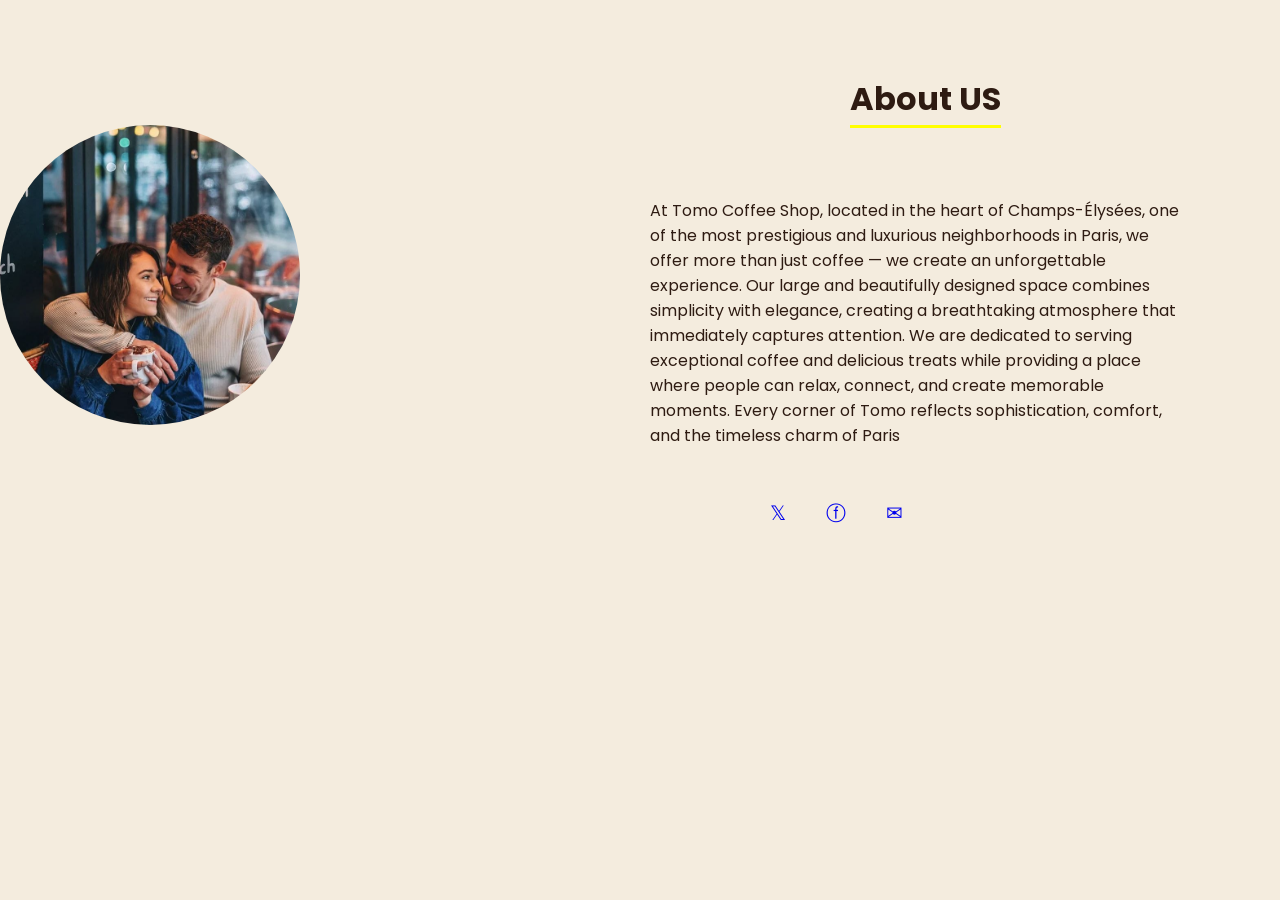
==== ABOUT.html @ e4f064cf "Add files via upload" ====
<!DOCTYPE html>
<html lang="en">
<head>
    <meta charset="UTF-8">
    <meta name="viewport" content="width=device-width, initial-scale=1.0">
    <title>About US</title>
    <link rel="stylesheet" href="style.css">

</head>
<body class="page2">
    <div class="letous">
        <div class="aboutt"><br><br><br><br><br>
        <img src="coupl.jpg" alt="picture in Tomo">
    </div>
    <div class="middle">
            <br><br><br>
        <h1>About US</h1><br><br><br><br>
    <p>At Tomo Coffee Shop, located in the heart of Champs-Élysées, one of the most prestigious and luxurious neighborhoods in Paris, we offer more than just coffee — we create an unforgettable experience. Our large and beautifully designed space combines simplicity with elegance, creating a breathtaking atmosphere that immediately captures attention. We are dedicated to serving exceptional coffee and delicious treats while providing a place where people can relax, connect, and create memorable moments. Every corner of Tomo reflects sophistication, comfort, and the timeless charm of Paris</p>
    <br> <br>
    <div class="reseau">
        <a href="https://www.instagram.com/tomo_coffee_brunch_bakery?igsh=MTQycHU3dm1lOThiMg==">𝕏</a>
        <a href="https://www.facebook.com/share/1BWQtA2WrC/">ⓕ</a>
        <a href="mailto:zoubabelhoul858@gmail.com">✉︎</a>
     </div>
    
    
    </div>

    </div>
    
    
</body>
</html>
---- style.css ----
@import url('https://fonts.googleapis.com/css2?family=Miniver&family=Poppins:ital,wght@0,400;0,500;0,600;0,700;1,500&display=swap');
*{
    margin: 0;
    padding: 0;
    box-sizing: border-box;
    font-family: "Poppins", sans-serif;

     
}
.page1{
    background-image: linear-gradient(rgba(0,0,0,0.5),rgba(0,0,0,0.5)), url(COFFEESHOP.jpg);
    background-size: cover;

}
header .navbar{
    display: flex;
    padding: 20px;
    align-items: center;
    justify-content: space-between;
}
.navbar .nav_logo .logo_text{
    color: white;
   
}
.nav_menu{
    display: flex;
    gap: 30px;
    text-decoration: none;
}

.navbar .nav_menu .nav_link{
    color: white;
    
}
.navbar a{
    text-decoration: none;
}
.nav_item{
    margin-right: 30px;
}
.nav_link{
    padding: 8px 16px;
    border-radius: 8px;
    transition: background-color 0.3s ease;
}
.nav_link:hover{
    background-color: #5c2e1e;
    color: #fff;
}
.hero_section{
    display: flex;
    align-items: center;
    padding: 0 60px;
    min-height: 80vh;
}
.hero_details{
    text-align: left;
    max-width: 500px;
    color: white;
}
.title{
    color: #e6943c;
    font-style: italic;
}
.subtitle{
    color: #fff;
}
.description{
    color: #fff;
}

.buttons {
  display: flex;
  flex-direction: row;
  align-items: center;
  gap: 25px;
  margin-top: 30px;
  width: 100%;
}

.order_now,
.contact_us {
  display: inline-flex;
  align-items: center;
  justify-content: center;
  padding: 14px 28px;
  border-radius: 30px;
  text-decoration: none;
  white-space: nowrap;
  flex: 0 0 auto;
}

.order_now {
  background-color: #5c2e1e;
  color: #fff;
  margin-right: 25px;
}

.contact_us {
  background-color: transparent;
  color: #fff;
  border: 2px solid #fff;
}
.contact_us:hover{
    background-color: #5c2e1e;
}

.middle {
  width: 700px;        /* ou ce que tu veux */
  margin-left: 350px;   /* pousse à droite */
  margin-right: 100px;  /* petit espace du bord */
 

}
h1{
    margin-left: 200px;   
   position: relative;
  display: inline-block;
}

h1::after {
  content: "";
  position: absolute;
  left: 0;
  bottom: -5px;
  width: 100%;
  height: 3px;
  background: yellow;
}
.reseau{
    margin-left: 100px;
    display: flex;
     
}
.reseau a {
    font-size: 20px;
  margin: 0 20px;
  display: inline-block;
  text-decoration: none;
}
.reseau a:hover{
    color: black;
}


.aboutt img {
  width: 300px;
  height: 300px;
  border-radius: 50%;
  object-fit: cover;
 
}
.letous {
  display: flex;
  flex-direction: row;
  
}
.page44{
    background-color: antiquewhite;
}
.page4 {
  display: flex;
  justify-content: space-between;
  bottom: 800px;
  margin-top: 200px;
  
}

ul.ma {
  list-style: none;
}

ul.ma li {
  display: flex;
  align-items: center;
  gap: 10px;
}

.client {
  display: flex;
  flex-direction: column;
}
input{
    padding: 10px 12px;
    font-size: 16px;
    border: 2px solid brown;
    border-radius: 5px;
}
textarea{
    font-size: 16px;
    border: 2px solid #5c2e1e;
    border-radius: 5px;}
    button{
        
        border: 2px solid #5c2e1e;
        border-radius: 5px;
    }
    button:hover{
        color: #5c2e1e;
    }
   .h1{
    margin-left: 600px;
   }
   /* ============ TOKENS ============ */
:root {
  --cream: #F4ECDE;
  --cream-card: #EFE3CC;
  --espresso: #2E1B12;
  --rust: #B0652B;
  --rust-light: #C9824F;
  --line: #C9A876;

  --font-display: "Fraunces", serif;
  --font-body: "Karla", sans-serif;
}

* { box-sizing: border-box; }

body {
  margin: 0;
  background: var(--cream);
  font-family: var(--font-body);
  color: var(--espresso);
}

/* ============ HEADER ============ */
.menu-header {
  display: flex;
  align-items: center;
  justify-content: center;
  gap: 18px;
  padding: 48px 24px 8px;
}

.menu-header h1 {
  font-family: var(--font-display);
  font-weight: 900;
  font-size: clamp(2.4rem, 6vw, 3.6rem);
  letter-spacing: 0.06em;
  margin: 0;
}

.bean {
  color: var(--rust);
  font-size: 1.2rem;
}

/* ============ CATEGORY TITLE ============ */
.category {
  padding: 24px 0 56px;
}

.category-title {
  display: flex;
  align-items: center;
  justify-content: center;
  gap: 10px;
  margin-bottom: 28px;
}

.category-title h2 {
  font-family: var(--font-display);
  font-weight: 700;
  font-size: clamp(1.6rem, 4vw, 2.1rem);
  letter-spacing: 0.03em;
  margin: 0;
  position: relative;
  padding: 0 18px;
}

.category-title h2::before,
.category-title h2::after {
  content: "";
  position: absolute;
  top: 50%;
  width: 90px;
  height: 1px;
  background: var(--line);
}

.category-title h2::before { right: 100%; }
.category-title h2::after  { left: 100%; }

.cup-icon { font-size: 1.4rem; }

/* ============ CAROUSEL ============ */
.carousel {
  position: relative;
  max-width: 1100px;
  margin: 0 auto;
  padding: 0 64px;
}

.carousel-viewport {
  overflow: hidden;
}

.carousel-track {
  display: flex;
  list-style: none;
  margin: 0;
  padding: 0;
  gap: 24px;
  transition: transform 0.4s ease;
  touch-action: pan-y;
  cursor: grab;
}

.carousel-track:active {
  cursor: grabbing;
}

.card {
  flex: 0 0 calc((100% - 48px) / 3);
  background: var(--cream-card);
  border-radius: 10px;
  overflow: hidden;
  box-shadow: 0 4px 14px rgba(46, 27, 18, 0.08);
}

.card-photo {
  aspect-ratio: 1 / 1;
  overflow: hidden;
}

.card-photo img {
  width: 100%;
  height: 100%;
  object-fit: cover;
  display: block;
  user-select: none;
  -webkit-user-drag: none;
}

.card-name {
  font-family: var(--font-display);
  font-weight: 700;
  font-size: 1.15rem;
  text-align: center;
  margin: 16px 0 4px;
}

.card-price {
  text-align: center;
  font-size: 1rem;
  color: var(--rust);
  font-weight: 500;
  margin: 0 0 18px;
}

/* ============ ARROWS ============ */
.arrow {
  position: absolute;
  top: 50%;
  transform: translateY(-50%);
  width: 44px;
  height: 44px;
  border-radius: 50%;
  border: 1px solid var(--line);
  background: var(--cream);
  color: var(--rust);
  font-size: 1.2rem;
  cursor: pointer;
  display: flex;
  align-items: center;
  justify-content: center;
  transition: background 0.2s ease, color 0.2s ease;
  z-index: 2;
}

.arrow:hover {
  background: var(--rust);
  color: var(--cream);
}

.arrow:focus-visible {
  outline: 2px solid var(--rust);
  outline-offset: 2px;
}

.arrow:disabled {
  opacity: 0.35;
  cursor: default;
}

.arrow:disabled:hover {
  background: var(--cream);
  color: var(--rust);
}

.arrow-left { left: 0; }
.arrow-right { right: 0; }

/* ============ DOTS ============ */
.dots {
  display: flex;
  justify-content: center;
  gap: 8px;
  margin-top: 24px;
}

.dot {
  width: 8px;
  height: 8px;
  border-radius: 50%;
  background: var(--line);
  border: none;
  cursor: pointer;
  padding: 0;
}

.dot[aria-current="true"] {
  background: var(--rust);
}

/* ============ RESPONSIVE ============ */
@media (max-width: 860px) {
  .card { flex: 0 0 calc((100% - 24px) / 2); }
  .carousel { padding: 0 48px; }
}

@media (max-width: 560px) {
  .card { flex: 0 0 100%; }
  .carousel { padding: 0 40px; }
  .arrow { width: 36px; height: 36px; font-size: 1rem; }
}

@media (prefers-reduced-motion: reduce) {
  .carousel-track { transition: none; }
}
.tomo-order{
  --tomo-cream:#f7f1e8;
  --tomo-brown-dark:#3b241a;
  --tomo-brown:#5a3a28;
  --tomo-accent:#a87c52;
  --tomo-border:#e6dccb;
  --tomo-card-bg:#ffffff;

  font-family: 'Segoe UI', Arial, sans-serif;
  background:var(--tomo-cream);
  color:var(--tomo-brown-dark);
  padding:40px 20px;
}
.tomo-order *{box-sizing:border-box;}

.tomo-container{
  max-width:1100px;
  margin:0 auto;
}

/* Header */
.tomo-header{
  text-align:center;
  margin-bottom:40px;
}
.tomo-icon-circle{
  font-size:24px;
  color:var(--tomo-accent);
  margin-bottom:10px;
}
.tomo-order h1{
  font-size:48px;
  letter-spacing:2px;
  margin:0;
  color:var(--tomo-brown-dark);
}
.tomo-divider{
  display:flex;
  align-items:center;
  justify-content:center;
  gap:10px;
  margin:15px 0;
}
.tomo-divider span{
  width:40px;
  height:1px;
  background:var(--tomo-accent);
}
.tomo-divider .tomo-dot{
  width:8px;height:8px;border-radius:50%;
  background:var(--tomo-accent);
}
.tomo-header p{
  color:#7a6a5c;
  font-size:15px;
}

/* Layout */
.tomo-main-grid{
  display:grid;
  grid-template-columns: 2fr 1fr;
  gap:30px;
}
@media (max-width:800px){
  .tomo-main-grid{grid-template-columns:1fr;}
}

.tomo-section-title{
  font-size:13px;
  letter-spacing:1px;
  font-weight:700;
  margin-bottom:15px;
}

/* Tabs */
.tomo-tabs{
  display:flex;
  border-radius:10px;
  overflow:hidden;
  margin-bottom:30px;
  border:1px solid var(--tomo-border);
}
.tomo-tab{
  flex:1;
  display:flex;
  align-items:center;
  justify-content:center;
  gap:8px;
  padding:16px;
  font-weight:600;
  font-size:14px;
  letter-spacing:0.5px;
  cursor:pointer;
  background:var(--tomo-cream);
  color:var(--tomo-brown-dark);
}
.tomo-tab.tomo-active{
  background:var(--tomo-brown-dark);
  color:#fff;
}

/* Category headings */
.tomo-category{
  font-size:20px;
  font-weight:700;
  margin:30px 0 15px;
}
.tomo-category::after{
  content:"";
  display:block;
  width:30px;
  height:2px;
  background:var(--tomo-accent);
  margin-top:6px;
}

/* Item card */
.tomo-item{
  display:flex;
  align-items:center;
  gap:18px;
  background:var(--tomo-card-bg);
  border-radius:14px;
  padding:14px 18px;
  margin-bottom:14px;
  box-shadow:0 1px 4px rgba(0,0,0,0.04);
  cursor:pointer;
}
.tomo-item img{
  width:64px;
  height:64px;
  border-radius:10px;
  object-fit:cover;
  flex-shrink:0;
}
.tomo-item-info{
  flex:1;
}
.tomo-item-info h3{
  margin:0 0 4px;
  font-size:16px;
}
.tomo-item-info p{
  margin:0;
  font-size:13px;
  color:#8a7a6c;
}
.tomo-item-price{
  font-weight:700;
  font-size:15px;
  margin-right:14px;
  white-space:nowrap;
}
.tomo-radio{
  width:20px;
  height:20px;
  border-radius:50%;
  border:2px solid #ccc;
  flex-shrink:0;
  cursor:pointer;
}
.tomo-radio.tomo-selected{
  border-color:var(--tomo-brown-dark);
  background:radial-gradient(circle, var(--tomo-brown-dark) 40%, transparent 41%);
}

/* Sidebar */
.tomo-sidebar{
  background:#f3ece1;
  border-radius:16px;
  padding:28px;
  height:fit-content;
  position:sticky;
  top:30px;
}
.tomo-sidebar h2{
  font-size:16px;
  letter-spacing:0.5px;
  margin:0 0 16px;
}
.tomo-sidebar label{
  display:block;
  font-size:13px;
  color:#6a5b4d;
  margin-bottom:10px;
}
.tomo-order textarea{
  width:100%;
  min-height:120px;
  border:1px solid var(--tomo-border);
  border-radius:10px;
  padding:14px;
  font-family:inherit;
  font-size:14px;
  resize:vertical;
  background:#fff;
}
.tomo-char-row{
  display:flex;
  justify-content:space-between;
  font-size:12px;
  color:#9a8c7c;
  margin:8px 0 20px;
}
.tomo-order-btn{
  width:100%;
  background:var(--tomo-brown-dark);
  color:#fff;
  border:none;
  border-radius:10px;
  padding:16px;
  font-size:15px;
  font-weight:700;
  letter-spacing:0.5px;
  cursor:pointer;
  display:flex;
  align-items:center;
  justify-content:center;
  gap:10px;
}
.tomo-order-btn:hover{
  background:#2a1810;
}

.tomo-footer{
  text-align:center;
  margin-top:50px;
}
.tomo-footer .tomo-divider{
  margin-bottom:15px;
}
.tomo-footer p{
  color:#9a8c7c;
  font-size:14px;
}
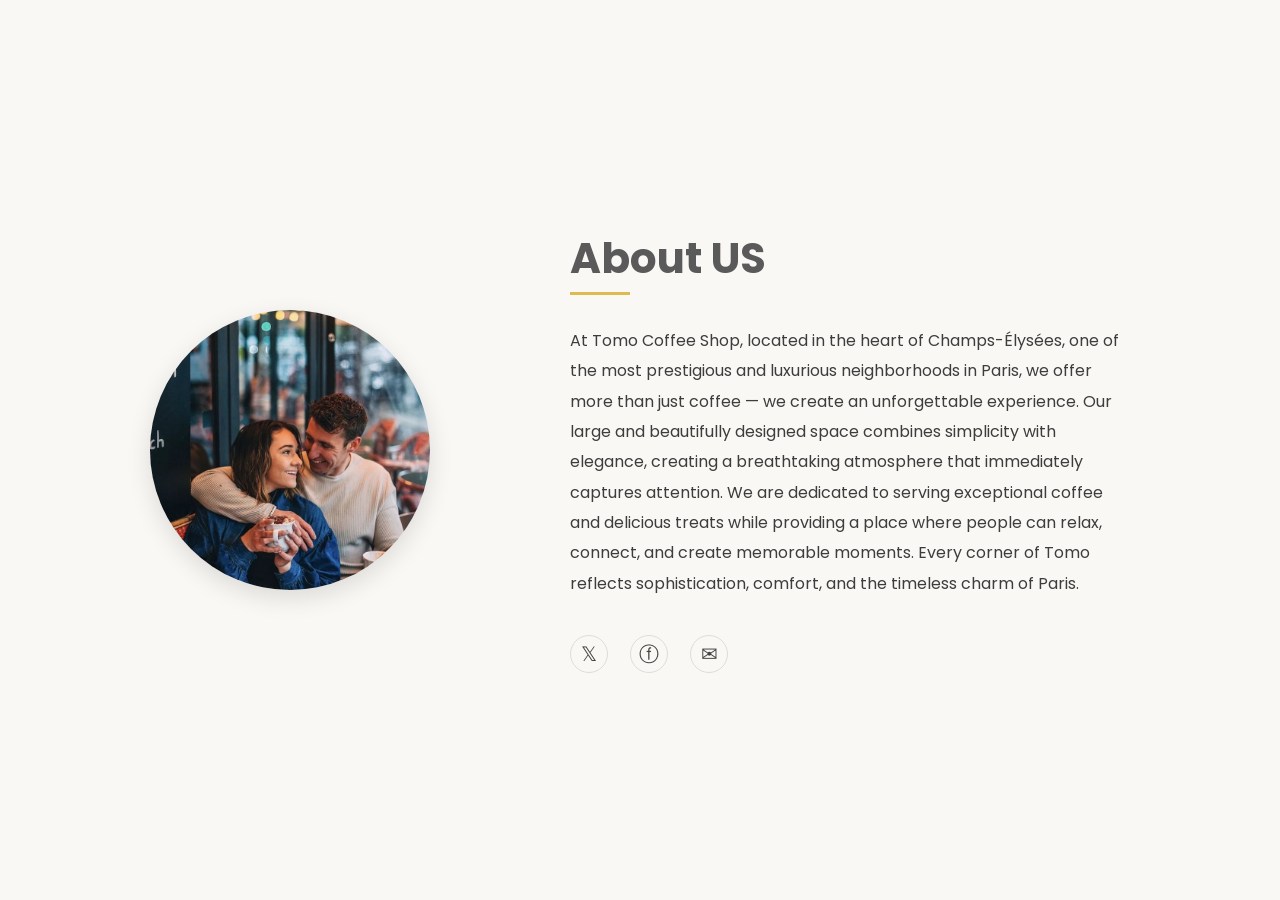
==== commit ba4512b6: "Update ABOUT.html" ====
--- a/ABOUT.html
+++ b/ABOUT.html
@@ -1,33 +1,41 @@
 <!DOCTYPE html>
 <html lang="en">
 <head>
-    <meta charset="UTF-8">
-    <meta name="viewport" content="width=device-width, initial-scale=1.0">
-    <title>About US</title>
-    <link rel="stylesheet" href="style.css">
+<meta charset="UTF-8">
+<meta name="viewport" content="width=device-width, initial-scale=1.0">
+<title>About US</title>
+<link rel="stylesheet" href="style.css">
+</head>
+<body class="about-page">
 
-</head>
-<body class="page2">
-    <div class="letous">
-        <div class="aboutt"><br><br><br><br><br>
-        <img src="coupl.jpg" alt="picture in Tomo">
-    </div>
-    <div class="middle">
-            <br><br><br>
-        <h1>About US</h1><br><br><br><br>
-    <p>At Tomo Coffee Shop, located in the heart of Champs-Élysées, one of the most prestigious and luxurious neighborhoods in Paris, we offer more than just coffee — we create an unforgettable experience. Our large and beautifully designed space combines simplicity with elegance, creating a breathtaking atmosphere that immediately captures attention. We are dedicated to serving exceptional coffee and delicious treats while providing a place where people can relax, connect, and create memorable moments. Every corner of Tomo reflects sophistication, comfort, and the timeless charm of Paris</p>
-    <br> <br>
-    <div class="reseau">
-        <a href="https://www.instagram.com/tomo_coffee_brunch_bakery?igsh=MTQycHU3dm1lOThiMg==">𝕏</a>
-        <a href="https://www.facebook.com/share/1BWQtA2WrC/">ⓕ</a>
-        <a href="mailto:zoubabelhoul858@gmail.com">✉︎</a>
-     </div>
-    
-    
+    <div class="about-container">
+
+        <div class="about-photo">
+            <img src="coupl.jpg" alt="Tomo Coffee Shop couple">
+        </div>
+
+        <div class="about-text">
+            <h1>About US</h1>
+            <p>
+                At Tomo Coffee Shop, located in the heart of Champs-Élysées, one of the
+                most prestigious and luxurious neighborhoods in Paris, we offer more than
+                just coffee — we create an unforgettable experience. Our large and
+                beautifully designed space combines simplicity with elegance, creating a
+                breathtaking atmosphere that immediately captures attention. We are
+                dedicated to serving exceptional coffee and delicious treats while providing
+                a place where people can relax, connect, and create memorable moments.
+                Every corner of Tomo reflects sophistication, comfort, and the timeless
+                charm of Paris.
+            </p>
+
+            <div class="about-socials">
+                <a href="https://www.instagram.com/tomo_coffee_brunch_bakery?igsh=MTQycHU3dm1lOThiMg==" target="_blank" aria-label="Instagram">𝕏</a>
+                <a href="https://www.facebook.com/share/1BnE94iN6t/" aria-label="Info">ⓕ</a>
+                <a href="mailto:zoubabelhoul858@gmail.com" aria-label="Email">✉︎</a>
+            </div>
+        </div>
+
     </div>
 
-    </div>
-    
-    
 </body>
-</html>+</html>
--- a/style.css
+++ b/style.css
@@ -127,77 +127,13 @@
   height: 3px;
   background: yellow;
 }
-.reseau{
-    margin-left: 100px;
-    display: flex;
-     
-}
-.reseau a {
-    font-size: 20px;
-  margin: 0 20px;
-  display: inline-block;
-  text-decoration: none;
-}
-.reseau a:hover{
-    color: black;
-}
-
-
-.aboutt img {
-  width: 300px;
-  height: 300px;
-  border-radius: 50%;
-  object-fit: cover;
- 
-}
+
 .letous {
   display: flex;
   flex-direction: row;
   
 }
-.page44{
-    background-color: antiquewhite;
-}
-.page4 {
-  display: flex;
-  justify-content: space-between;
-  bottom: 800px;
-  margin-top: 200px;
-  
-}
-
-ul.ma {
-  list-style: none;
-}
-
-ul.ma li {
-  display: flex;
-  align-items: center;
-  gap: 10px;
-}
-
-.client {
-  display: flex;
-  flex-direction: column;
-}
-input{
-    padding: 10px 12px;
-    font-size: 16px;
-    border: 2px solid brown;
-    border-radius: 5px;
-}
-textarea{
-    font-size: 16px;
-    border: 2px solid #5c2e1e;
-    border-radius: 5px;}
-    button{
-        
-        border: 2px solid #5c2e1e;
-        border-radius: 5px;
-    }
-    button:hover{
-        color: #5c2e1e;
-    }
+
    .h1{
     margin-left: 600px;
    }
@@ -662,4 +598,281 @@
 .tomo-footer p{
   color:#9a8c7c;
   font-size:14px;
-}+}
+
+.about-page{
+    margin:0;
+    font-family:'Segoe UI', Arial, sans-serif;
+    background:#faf8f5;
+    min-height:100vh;
+    display:flex;
+    align-items:center;
+}
+
+.about-container{
+    display:flex;
+    align-items:center;
+    justify-content:center;
+    gap:140px;
+    max-width:1200px;
+    margin:0 auto;
+    padding:60px 40px;
+    width:100%;
+}
+
+/* Photo ronde à gauche */
+.about-photo{
+    flex-shrink:0;
+    width:280px;
+    height:280px;
+    border-radius:50%;
+    overflow:hidden;
+    box-shadow:0 8px 24px rgba(0,0,0,0.12);
+}
+.about-photo img{
+    width:100%;
+    height:100%;
+    object-fit:cover;
+    display:block;
+}
+
+/* Texte à droite */
+.about-text{
+    flex:1;
+    max-width:560px;
+}
+.about-text h1{
+    font-size:42px;
+    font-weight:700;
+    color:#5a5a5a;
+    margin:0 0 6px;
+    position:relative;
+    display:inline-block;
+}
+.about-text h1::after{
+    content:"";
+    display:block;
+    width:60px;
+    height:3px;
+    background:#e0b94f;
+    margin-top:10px;
+}
+.about-text p{
+    margin-top:30px;
+    font-size:16px;
+    line-height:1.9;
+    color:#3d3d3d;
+}
+
+/* Icônes réseaux sociaux */
+.about-socials{
+    display:flex;
+    gap:22px;
+    margin-top:36px;
+    font-size:20px;
+}
+.about-socials a{
+    color:#444;
+    text-decoration:none;
+    display:flex;
+    align-items:center;
+    justify-content:center;
+    width:38px;
+    height:38px;
+    border-radius:50%;
+    border:1px solid #ddd;
+    transition:all 0.2s ease;
+}
+.about-socials a:hover{
+    background:#5a5a5a;
+    color:#fff;
+    border-color:#5a5a5a;
+}
+
+/* ===== TABLET ===== */
+@media (max-width: 900px){
+    .about-container{
+        flex-direction:column;
+        text-align:center;
+        gap:40px;
+        padding:50px 30px;
+    }
+    .about-photo{
+        width:220px;
+        height:220px;
+    }
+    .about-text h1{
+        font-size:36px;
+    }
+    .about-text h1::after{
+        margin:10px auto 0;
+    }
+    .about-socials{
+        justify-content:center;
+    }
+}
+
+/* ===== MOBILE ===== */
+@media (max-width: 500px){
+    .about-container{
+        padding:40px 20px;
+        gap:30px;
+    }
+    .about-photo{
+        width:160px;
+        height:160px;
+    }
+    .about-text h1{
+        font-size:28px;
+    }
+    .about-text p{
+        font-size:14px;
+        line-height:1.7;
+        margin-top:20px;
+    }
+    .about-socials{
+        gap:16px;
+        margin-top:24px;
+    }
+    .about-socials a{
+        width:34px;
+        height:34px;
+        font-size:17px;
+    }
+}
+.contact-page{
+    margin:0;
+    font-family:'Segoe UI', Arial, sans-serif;
+    background:#f7f1e8;
+    min-height:100vh;
+    padding:60px 40px;
+}
+
+.contact-title{
+    text-align:center;
+    font-size:42px;
+    font-weight:700;
+    color:#3b241a;
+    margin:0 0 8px;
+    position:relative;
+}
+.contact-title::after{
+    content:"";
+    display:block;
+    width:70px;
+    height:3px;
+    background:#e0b94f;
+    margin:14px auto 0;
+}
+
+.contact-container{
+    display:flex;
+    justify-content:center;
+    align-items:flex-start;
+    gap:120px;
+    max-width:1100px;
+    margin:60px auto 0;
+}
+
+/* Infos à gauche */
+.contact-info{
+    list-style:none;
+    margin:0;
+    padding:0;
+    flex:1;
+    max-width:380px;
+}
+.contact-info li{
+    font-size:16px;
+    color:#3d2f24;
+    margin-bottom:18px;
+    line-height:1.5;
+}
+.contact-info a{
+    color:#3d2f24;
+    text-decoration:underline;
+}
+
+/* Formulaire à droite */
+.contact-form{
+    flex:1;
+    max-width:380px;
+    display:flex;
+    flex-direction:column;
+    gap:18px;
+}
+.contact-form input,
+.contact-form textarea{
+    border:1px solid #c9b89f;
+    border-radius:8px;
+    background:#fdfaf5;
+    padding:14px 16px;
+    font-size:15px;
+    font-family:inherit;
+    color:#3b241a;
+    resize:vertical;
+}
+.contact-form input:focus,
+.contact-form textarea:focus{
+    outline:none;
+    border-color:#a87c52;
+}
+.contact-submit{
+    background:#3b241a;
+    color:#fff;
+    border:none;
+    border-radius:8px;
+    padding:14px;
+    font-size:15px;
+    font-weight:700;
+    letter-spacing:0.5px;
+    cursor:pointer;
+    transition:background 0.2s ease;
+}
+.contact-submit:hover{
+    background:#2a1810;
+}
+
+.contact-confirm{
+    display:none;
+    text-align:center;
+    color:#3b7a3b;
+    font-weight:600;
+    margin-top:30px;
+}
+
+/* ===== TABLET ===== */
+@media (max-width: 900px){
+    .contact-container{
+        flex-direction:column;
+        gap:50px;
+        align-items:center;
+    }
+    .contact-info,
+    .contact-form{
+        max-width:480px;
+        width:100%;
+    }
+}
+
+/* ===== MOBILE ===== */
+@media (max-width: 500px){
+    .contact-page{
+        padding:40px 20px;
+    }
+    .contact-title{
+        font-size:30px;
+    }
+    .contact-container{
+        margin-top:40px;
+        gap:36px;
+    }
+    .contact-info li{
+        font-size:14px;
+    }
+    .contact-form input,
+    .contact-form textarea{
+        font-size:14px;
+        padding:12px 14px;
+    }
+}
